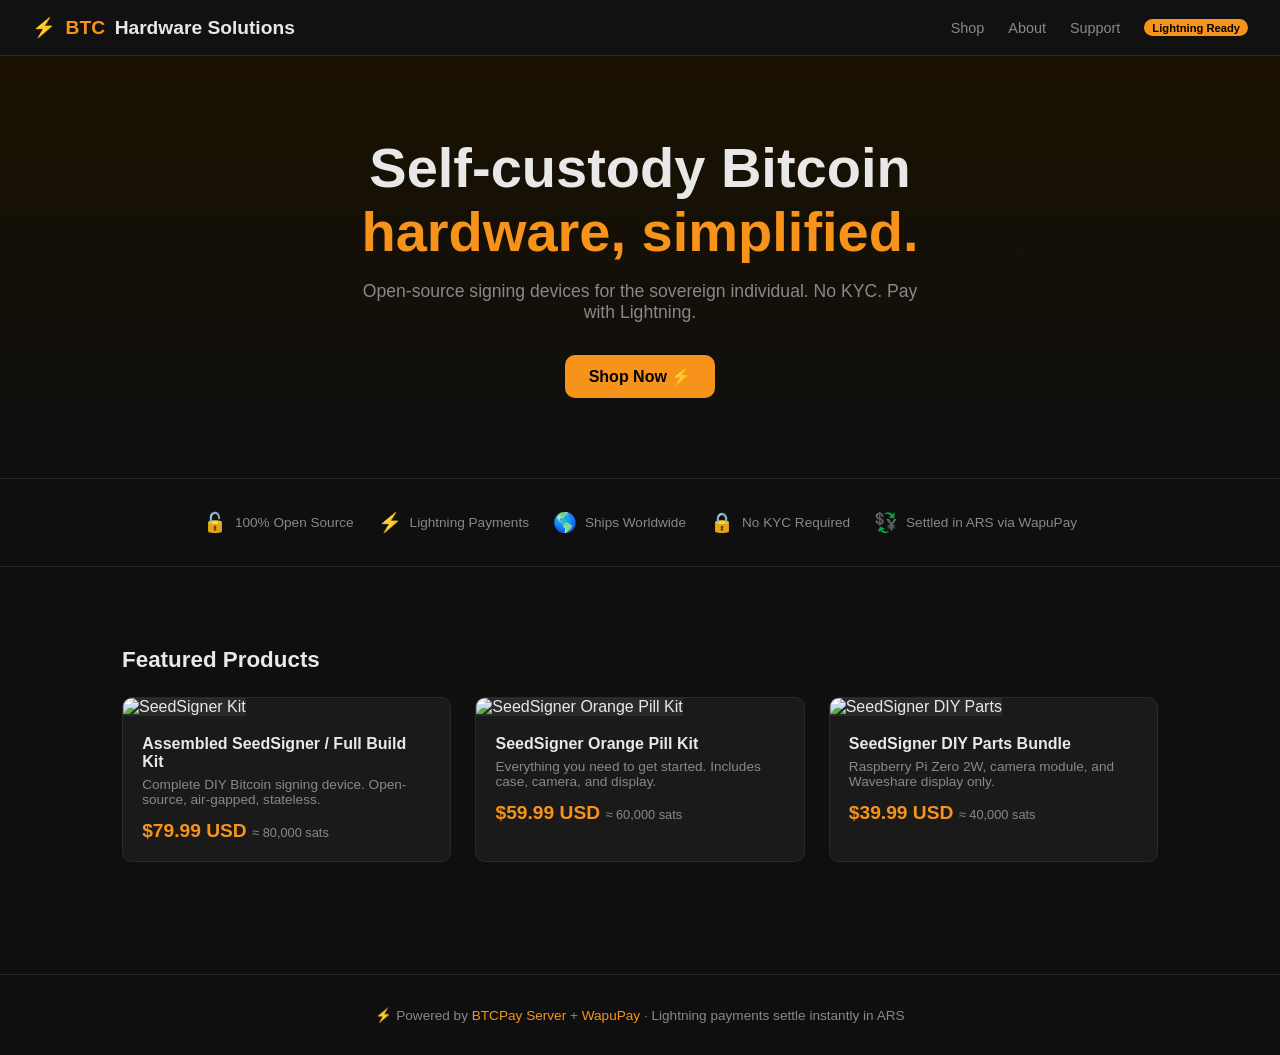
==== templates/index.html @ c47834ce "feat: add webstore UI and Lightning payment flow - Homepage, product, checkout and confirmation page" ====
<!DOCTYPE html>
<html lang="en">
<head>
  <meta charset="UTF-8" />
  <meta name="viewport" content="width=device-width, initial-scale=1.0" />
  <title>BTC Hardware Solutions</title>
  <link rel="stylesheet" href="/static/style.css" />
</head>
<body>

  <!-- Nav -->
  <nav>
    <a class="nav-logo" href="/">
      ⚡ <span>BTC</span> Hardware Solutions
    </a>
    <div class="nav-links">
      <a href="/">Shop</a>
      <a href="#">About</a>
      <a href="#">Support</a>
      <span class="badge">Lightning Ready</span>
    </div>
  </nav>

  <!-- Hero -->
  <section class="hero">
    <h1>Self-custody Bitcoin<br><span>hardware, simplified.</span></h1>
    <p>Open-source signing devices for the sovereign individual. No KYC. Pay with Lightning.</p>
    <a href="/product" class="btn btn-primary">Shop Now ⚡</a>
  </section>

  <!-- Trust badges -->
  <div class="trust-badges">
    <div class="trust-badge"><span>🔓</span> 100% Open Source</div>
    <div class="trust-badge"><span>⚡</span> Lightning Payments</div>
    <div class="trust-badge"><span>🌎</span> Ships Worldwide</div>
    <div class="trust-badge"><span>🔒</span> No KYC Required</div>
    <div class="trust-badge"><span>💱</span> Settled in ARS via WapuPay</div>
  </div>

  <!-- Products -->
  <div class="section">
    <div class="section-title">Featured Products</div>
    <div class="product-grid">

      <a href="/product" class="product-card">
        <img src="https://seedsigner.com/wp-content/uploads/2022/09/seedsigner-1.jpg"
             onerror="this.style.background='#2a2a2a';this.style.height='220px';"
             alt="SeedSigner Kit" />
        <div class="product-card-body">
          <h3>Assembled SeedSigner / Full Build Kit</h3>
          <p>Complete DIY Bitcoin signing device. Open-source, air-gapped, stateless.</p>
          <div class="price">$79.99 USD <span class="price-sats">≈ 80,000 sats</span></div>
        </div>
      </a>

      <a href="/product" class="product-card">
        <img src="https://seedsigner.com/wp-content/uploads/2022/09/seedsigner-1.jpg"
             onerror="this.style.background='#2a2a2a';this.style.height='220px';"
             alt="SeedSigner Orange Pill Kit" />
        <div class="product-card-body">
          <h3>SeedSigner Orange Pill Kit</h3>
          <p>Everything you need to get started. Includes case, camera, and display.</p>
          <div class="price">$59.99 USD <span class="price-sats">≈ 60,000 sats</span></div>
        </div>
      </a>

      <a href="/product" class="product-card">
        <img src="https://seedsigner.com/wp-content/uploads/2022/09/seedsigner-1.jpg"
             onerror="this.style.background='#2a2a2a';this.style.height='220px';"
             alt="SeedSigner DIY Parts" />
        <div class="product-card-body">
          <h3>SeedSigner DIY Parts Bundle</h3>
          <p>Raspberry Pi Zero 2W, camera module, and Waveshare display only.</p>
          <div class="price">$39.99 USD <span class="price-sats">≈ 40,000 sats</span></div>
        </div>
      </a>

    </div>
  </div>

  <!-- Footer -->
  <footer>
    <p>⚡ Powered by <span>BTCPay Server</span> + <span>WapuPay</span> · Lightning payments settle instantly in ARS</p>
  </footer>

</body>
</html>
---- static/style.css ----
/* ── Reset & base ─────────────────────────────────────────── */
*, *::before, *::after { box-sizing: border-box; margin: 0; padding: 0; }

:root {
  --orange:   #f7931a;
  --orange-d: #d4780e;
  --dark:     #0f0f0f;
  --card:     #1a1a1a;
  --border:   #2a2a2a;
  --text:     #e8e8e8;
  --muted:    #888;
  --green:    #22c55e;
  --radius:   10px;
}

body {
  font-family: 'Inter', 'Segoe UI', sans-serif;
  background: var(--dark);
  color: var(--text);
  min-height: 100vh;
}

a { color: var(--orange); text-decoration: none; }
a:hover { text-decoration: underline; }

/* ── Nav ──────────────────────────────────────────────────── */
nav {
  display: flex;
  align-items: center;
  justify-content: space-between;
  padding: 1rem 2rem;
  border-bottom: 1px solid var(--border);
  background: #111;
  position: sticky;
  top: 0;
  z-index: 100;
}

.nav-logo {
  display: flex;
  align-items: center;
  gap: 0.6rem;
  font-size: 1.2rem;
  font-weight: 700;
  color: var(--text);
  text-decoration: none;
}

.nav-logo span { color: var(--orange); }

.nav-links { display: flex; gap: 1.5rem; align-items: center; }
.nav-links a { color: var(--muted); font-size: 0.9rem; transition: color 0.2s; }
.nav-links a:hover { color: var(--text); text-decoration: none; }

.badge {
  background: var(--orange);
  color: #000;
  font-size: 0.7rem;
  font-weight: 700;
  padding: 0.15rem 0.5rem;
  border-radius: 999px;
}

/* ── Buttons ──────────────────────────────────────────────── */
.btn {
  display: inline-flex;
  align-items: center;
  gap: 0.5rem;
  padding: 0.75rem 1.5rem;
  border-radius: var(--radius);
  font-size: 1rem;
  font-weight: 600;
  cursor: pointer;
  border: none;
  transition: all 0.2s;
  text-decoration: none;
}

.btn-primary {
  background: var(--orange);
  color: #000;
}
.btn-primary:hover {
  background: var(--orange-d);
  text-decoration: none;
  color: #000;
}

.btn-outline {
  background: transparent;
  color: var(--orange);
  border: 1.5px solid var(--orange);
}
.btn-outline:hover {
  background: var(--orange);
  color: #000;
  text-decoration: none;
}

.btn-lg { padding: 1rem 2rem; font-size: 1.1rem; width: 100%; justify-content: center; }

/* ── Hero ─────────────────────────────────────────────────── */
.hero {
  text-align: center;
  padding: 5rem 2rem 3rem;
  background: linear-gradient(180deg, #1a1100 0%, var(--dark) 100%);
}

.hero h1 {
  font-size: clamp(2rem, 5vw, 3.5rem);
  font-weight: 800;
  line-height: 1.15;
  margin-bottom: 1rem;
}

.hero h1 span { color: var(--orange); }

.hero p {
  color: var(--muted);
  font-size: 1.1rem;
  max-width: 560px;
  margin: 0 auto 2rem;
}

/* ── Product grid ─────────────────────────────────────────── */
.section { padding: 3rem 2rem; max-width: 1100px; margin: 0 auto; }
.section-title { font-size: 1.4rem; font-weight: 700; margin-bottom: 1.5rem; }

.product-grid {
  display: grid;
  grid-template-columns: repeat(auto-fill, minmax(280px, 1fr));
  gap: 1.5rem;
}

.product-card {
  background: var(--card);
  border: 1px solid var(--border);
  border-radius: var(--radius);
  overflow: hidden;
  transition: border-color 0.2s, transform 0.2s;
  cursor: pointer;
  text-decoration: none;
  color: var(--text);
  display: block;
}

.product-card:hover {
  border-color: var(--orange);
  transform: translateY(-3px);
  text-decoration: none;
  color: var(--text);
}

.product-card img {
  width: 100%;
  height: 220px;
  object-fit: cover;
  background: #222;
}

.product-card-body { padding: 1.2rem; }
.product-card-body h3 { font-size: 1rem; font-weight: 600; margin-bottom: 0.4rem; }
.product-card-body p { font-size: 0.85rem; color: var(--muted); margin-bottom: 0.8rem; }

.price { font-size: 1.2rem; font-weight: 700; color: var(--orange); }
.price-sats { font-size: 0.8rem; color: var(--muted); font-weight: 400; }

/* ── Product page ─────────────────────────────────────────── */
.product-page {
  max-width: 1000px;
  margin: 2rem auto;
  padding: 0 2rem;
  display: grid;
  grid-template-columns: 1fr 1fr;
  gap: 3rem;
  align-items: start;
}

@media (max-width: 700px) {
  .product-page { grid-template-columns: 1fr; }
}

.product-image {
  border-radius: var(--radius);
  overflow: hidden;
  border: 1px solid var(--border);
}

.product-image img {
  width: 100%;
  height: 380px;
  object-fit: cover;
  background: #222;
}

.product-thumbnails {
  display: flex;
  gap: 0.5rem;
  margin-top: 0.5rem;
}

.product-thumbnails img {
  width: 70px;
  height: 70px;
  object-fit: cover;
  border-radius: 6px;
  border: 1px solid var(--border);
  cursor: pointer;
  opacity: 0.6;
  transition: opacity 0.2s;
}

.product-thumbnails img:hover { opacity: 1; }

.product-info h1 { font-size: 1.6rem; font-weight: 800; margin-bottom: 0.5rem; }

.product-price {
  font-size: 2rem;
  font-weight: 800;
  color: var(--orange);
  margin: 1rem 0 0.3rem;
}

.product-price-sats { font-size: 0.9rem; color: var(--muted); margin-bottom: 1.5rem; }

.product-description {
  color: var(--muted);
  font-size: 0.95rem;
  line-height: 1.7;
  margin-bottom: 1.5rem;
}

.product-options { margin-bottom: 1.5rem; }
.product-options label { font-size: 0.85rem; color: var(--muted); display: block; margin-bottom: 0.4rem; }

.option-buttons { display: flex; gap: 0.5rem; flex-wrap: wrap; }

.option-btn {
  padding: 0.5rem 1rem;
  border-radius: 6px;
  border: 1px solid var(--border);
  background: var(--card);
  color: var(--text);
  cursor: pointer;
  font-size: 0.9rem;
  transition: all 0.2s;
}

.option-btn.active, .option-btn:hover {
  border-color: var(--orange);
  color: var(--orange);
}

.product-meta { border-top: 1px solid var(--border); padding-top: 1rem; margin-top: 1rem; }
.product-meta p { font-size: 0.85rem; color: var(--muted); margin-bottom: 0.3rem; }
.product-meta span { color: var(--green); font-weight: 600; }

/* ── Checkout ─────────────────────────────────────────────── */
.checkout-page {
  max-width: 780px;
  margin: 2rem auto;
  padding: 0 2rem 4rem;
}

.checkout-page h1 { font-size: 1.6rem; font-weight: 800; margin-bottom: 2rem; }

.checkout-grid {
  display: grid;
  grid-template-columns: 1fr 380px;
  gap: 2rem;
  align-items: start;
}

@media (max-width: 750px) {
  .checkout-grid { grid-template-columns: 1fr; }
}

.checkout-section {
  background: var(--card);
  border: 1px solid var(--border);
  border-radius: var(--radius);
  padding: 1.5rem;
  margin-bottom: 1rem;
}

.checkout-section h2 {
  font-size: 1rem;
  font-weight: 700;
  margin-bottom: 1.2rem;
  color: var(--muted);
  text-transform: uppercase;
  letter-spacing: 0.05em;
}

.form-row { display: grid; grid-template-columns: 1fr 1fr; gap: 1rem; }
.form-group { margin-bottom: 1rem; }
.form-group label { display: block; font-size: 0.85rem; color: var(--muted); margin-bottom: 0.4rem; }

.form-group input, .form-group select {
  width: 100%;
  padding: 0.7rem 1rem;
  background: #111;
  border: 1px solid var(--border);
  border-radius: 6px;
  color: var(--text);
  font-size: 0.95rem;
  transition: border-color 0.2s;
}

.form-group input:focus, .form-group select:focus {
  outline: none;
  border-color: var(--orange);
}

/* ── Order summary ────────────────────────────────────────── */
.order-summary {
  background: var(--card);
  border: 1px solid var(--border);
  border-radius: var(--radius);
  padding: 1.5rem;
  position: sticky;
  top: 80px;
}

.order-summary h2 {
  font-size: 1rem;
  font-weight: 700;
  margin-bottom: 1.2rem;
  color: var(--muted);
  text-transform: uppercase;
  letter-spacing: 0.05em;
}

.order-item {
  display: flex;
  gap: 1rem;
  align-items: center;
  margin-bottom: 1rem;
  padding-bottom: 1rem;
  border-bottom: 1px solid var(--border);
}

.order-item img {
  width: 60px;
  height: 60px;
  object-fit: cover;
  border-radius: 6px;
  background: #222;
}

.order-item-info { flex: 1; }
.order-item-info h4 { font-size: 0.9rem; font-weight: 600; }
.order-item-info p { font-size: 0.8rem; color: var(--muted); }
.order-item-price { font-weight: 700; color: var(--orange); }

.order-totals { margin-top: 1rem; }
.order-total-row {
  display: flex;
  justify-content: space-between;
  font-size: 0.9rem;
  margin-bottom: 0.5rem;
  color: var(--muted);
}
.order-total-row.total {
  font-size: 1.1rem;
  font-weight: 700;
  color: var(--text);
  border-top: 1px solid var(--border);
  padding-top: 0.75rem;
  margin-top: 0.75rem;
}

/* ── Lightning payment modal ──────────────────────────────── */
.modal-overlay {
  display: none;
  position: fixed;
  inset: 0;
  background: rgba(0,0,0,0.85);
  z-index: 200;
  align-items: center;
  justify-content: center;
}

.modal-overlay.active { display: flex; }

.modal {
  background: var(--card);
  border: 1px solid var(--border);
  border-radius: 16px;
  padding: 2rem;
  max-width: 420px;
  width: 90%;
  text-align: center;
}

.modal h2 { font-size: 1.3rem; font-weight: 700; margin-bottom: 0.5rem; }
.modal p { color: var(--muted); font-size: 0.9rem; margin-bottom: 1.5rem; }

.lightning-icon { font-size: 3rem; margin-bottom: 1rem; }

.qr-placeholder {
  width: 200px;
  height: 200px;
  background: white;
  border-radius: 10px;
  margin: 0 auto 1rem;
  display: flex;
  align-items: center;
  justify-content: center;
  color: #000;
  font-size: 0.8rem;
  font-weight: 600;
}

.bolt11-box {
  background: #111;
  border: 1px solid var(--border);
  border-radius: 6px;
  padding: 0.75rem;
  font-size: 0.7rem;
  color: var(--muted);
  word-break: break-all;
  margin-bottom: 1rem;
  text-align: left;
}

.waiting { display: flex; align-items: center; justify-content: center; gap: 0.5rem; color: var(--muted); font-size: 0.9rem; }
.dot { width: 8px; height: 8px; background: var(--orange); border-radius: 50%; animation: pulse 1.2s infinite; }
.dot:nth-child(2) { animation-delay: 0.2s; }
.dot:nth-child(3) { animation-delay: 0.4s; }

@keyframes pulse { 0%, 100% { opacity: 0.3; } 50% { opacity: 1; } }

/* ── Confirmation ─────────────────────────────────────────── */
.confirmation-page {
  max-width: 600px;
  margin: 4rem auto;
  padding: 0 2rem;
  text-align: center;
}

.confirmation-icon { font-size: 4rem; margin-bottom: 1rem; }
.confirmation-page h1 { font-size: 2rem; font-weight: 800; margin-bottom: 0.5rem; }
.confirmation-page p { color: var(--muted); margin-bottom: 2rem; }

.confirmation-card {
  background: var(--card);
  border: 1px solid var(--border);
  border-radius: var(--radius);
  padding: 1.5rem;
  text-align: left;
  margin-bottom: 1.5rem;
}

.confirmation-row {
  display: flex;
  justify-content: space-between;
  padding: 0.6rem 0;
  border-bottom: 1px solid var(--border);
  font-size: 0.95rem;
}

.confirmation-row:last-child { border-bottom: none; }
.confirmation-row span:first-child { color: var(--muted); }
.confirmation-row span:last-child { font-weight: 600; }
.confirmation-row .ars { color: var(--green); font-size: 1.1rem; }

/* ── Footer ───────────────────────────────────────────────── */
footer {
  border-top: 1px solid var(--border);
  padding: 2rem;
  text-align: center;
  color: var(--muted);
  font-size: 0.85rem;
  margin-top: 4rem;
}

footer span { color: var(--orange); }

/* ── Breadcrumb ───────────────────────────────────────────── */
.breadcrumb {
  padding: 1rem 2rem;
  font-size: 0.85rem;
  color: var(--muted);
  max-width: 1100px;
  margin: 0 auto;
}

.breadcrumb a { color: var(--muted); }
.breadcrumb a:hover { color: var(--orange); }

/* ── Trust badges ─────────────────────────────────────────── */
.trust-badges {
  display: flex;
  gap: 1.5rem;
  flex-wrap: wrap;
  justify-content: center;
  padding: 2rem;
  border-top: 1px solid var(--border);
  border-bottom: 1px solid var(--border);
  margin: 2rem 0;
}

.trust-badge {
  display: flex;
  align-items: center;
  gap: 0.5rem;
  font-size: 0.85rem;
  color: var(--muted);
}

.trust-badge span { font-size: 1.2rem; }
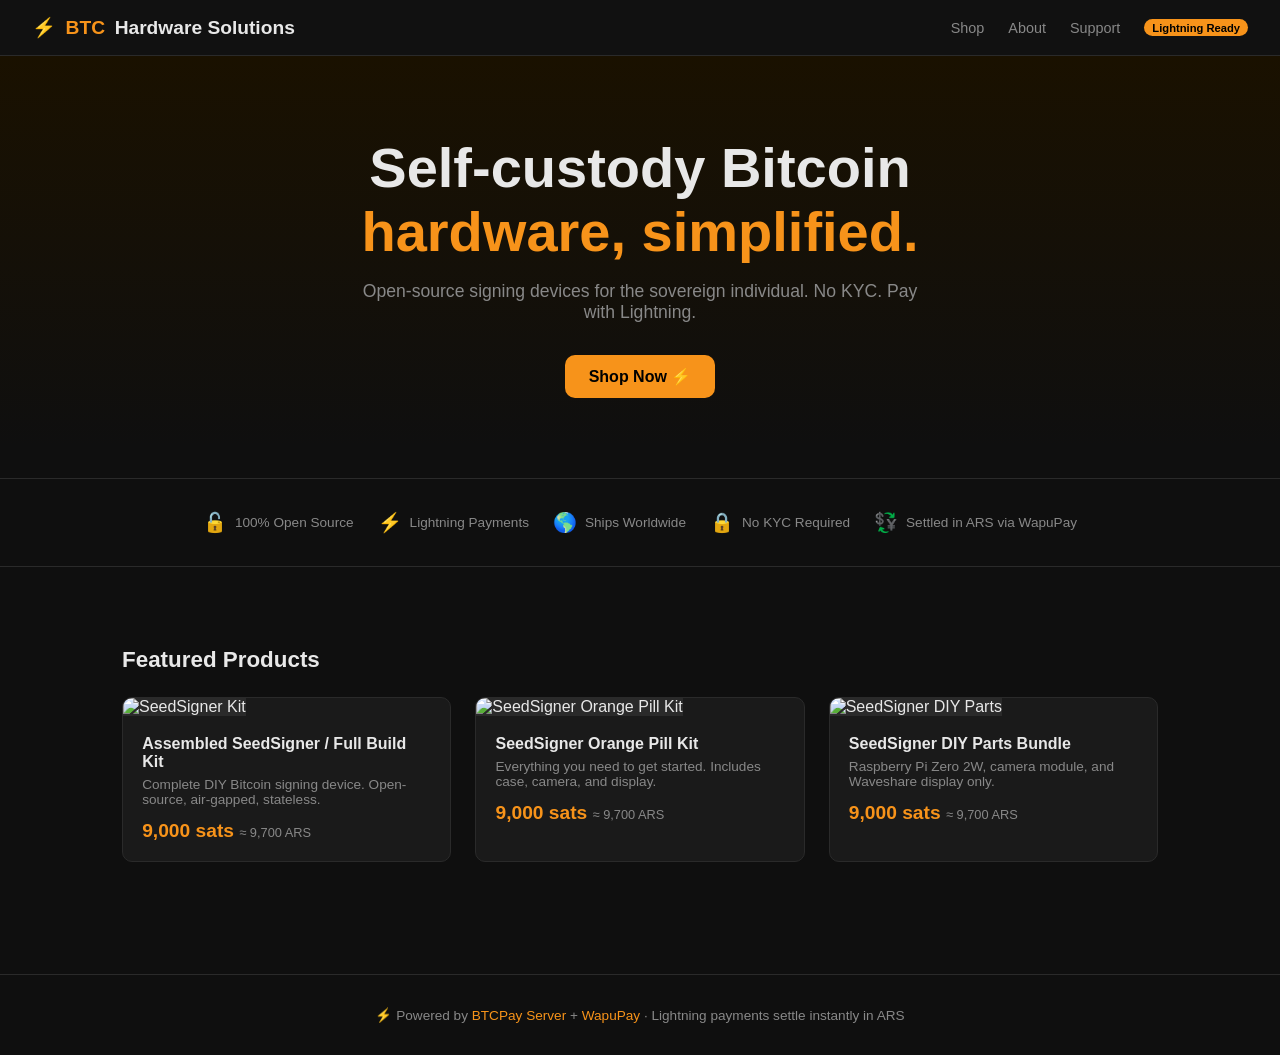
==== commit 0a7f3c88: "feat: add threshold-based split payment flow with direct LND integration - Add monthly sat threshold" ====
--- a/templates/index.html
+++ b/templates/index.html
@@ -49,7 +49,7 @@
         <div class="product-card-body">
           <h3>Assembled SeedSigner / Full Build Kit</h3>
           <p>Complete DIY Bitcoin signing device. Open-source, air-gapped, stateless.</p>
-          <div class="price">$79.99 USD <span class="price-sats">≈ 80,000 sats</span></div>
+          <div class="price">9,000 sats <span class="price-sats">≈ 9,700 ARS</span></div>
         </div>
       </a>
 
@@ -60,7 +60,7 @@
         <div class="product-card-body">
           <h3>SeedSigner Orange Pill Kit</h3>
           <p>Everything you need to get started. Includes case, camera, and display.</p>
-          <div class="price">$59.99 USD <span class="price-sats">≈ 60,000 sats</span></div>
+          <div class="price">9,000 sats <span class="price-sats">≈ 9,700 ARS</span></div>
         </div>
       </a>
 
@@ -71,7 +71,7 @@
         <div class="product-card-body">
           <h3>SeedSigner DIY Parts Bundle</h3>
           <p>Raspberry Pi Zero 2W, camera module, and Waveshare display only.</p>
-          <div class="price">$39.99 USD <span class="price-sats">≈ 40,000 sats</span></div>
+          <div class="price">9,000 sats <span class="price-sats">≈ 9,700 ARS</span></div>
         </div>
       </a>
 
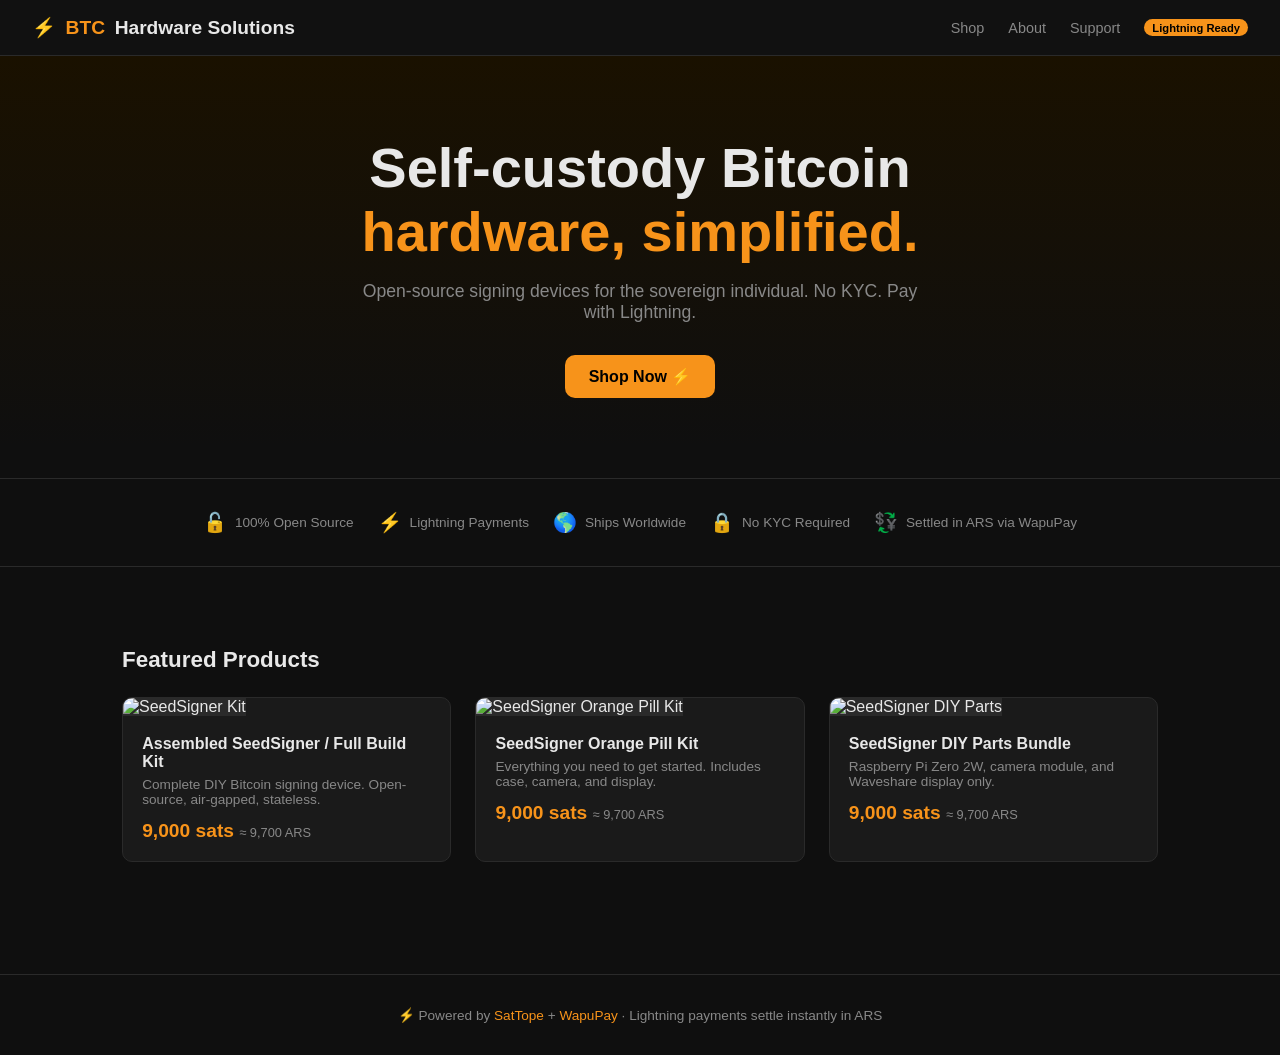
==== commit b6f0e12d: "refactor: remove BTCPay entirely, rebrand to SatTope - Delete btcpay.py — no longer part of the arch" ====
--- a/templates/index.html
+++ b/templates/index.html
@@ -80,7 +80,7 @@
 
   <!-- Footer -->
   <footer>
-    <p>⚡ Powered by <span>BTCPay Server</span> + <span>WapuPay</span> · Lightning payments settle instantly in ARS</p>
+    <p>⚡ Powered by <span>SatTope</span> + <span>WapuPay</span> · Lightning payments settle instantly in ARS</p>
   </footer>
 
 </body>
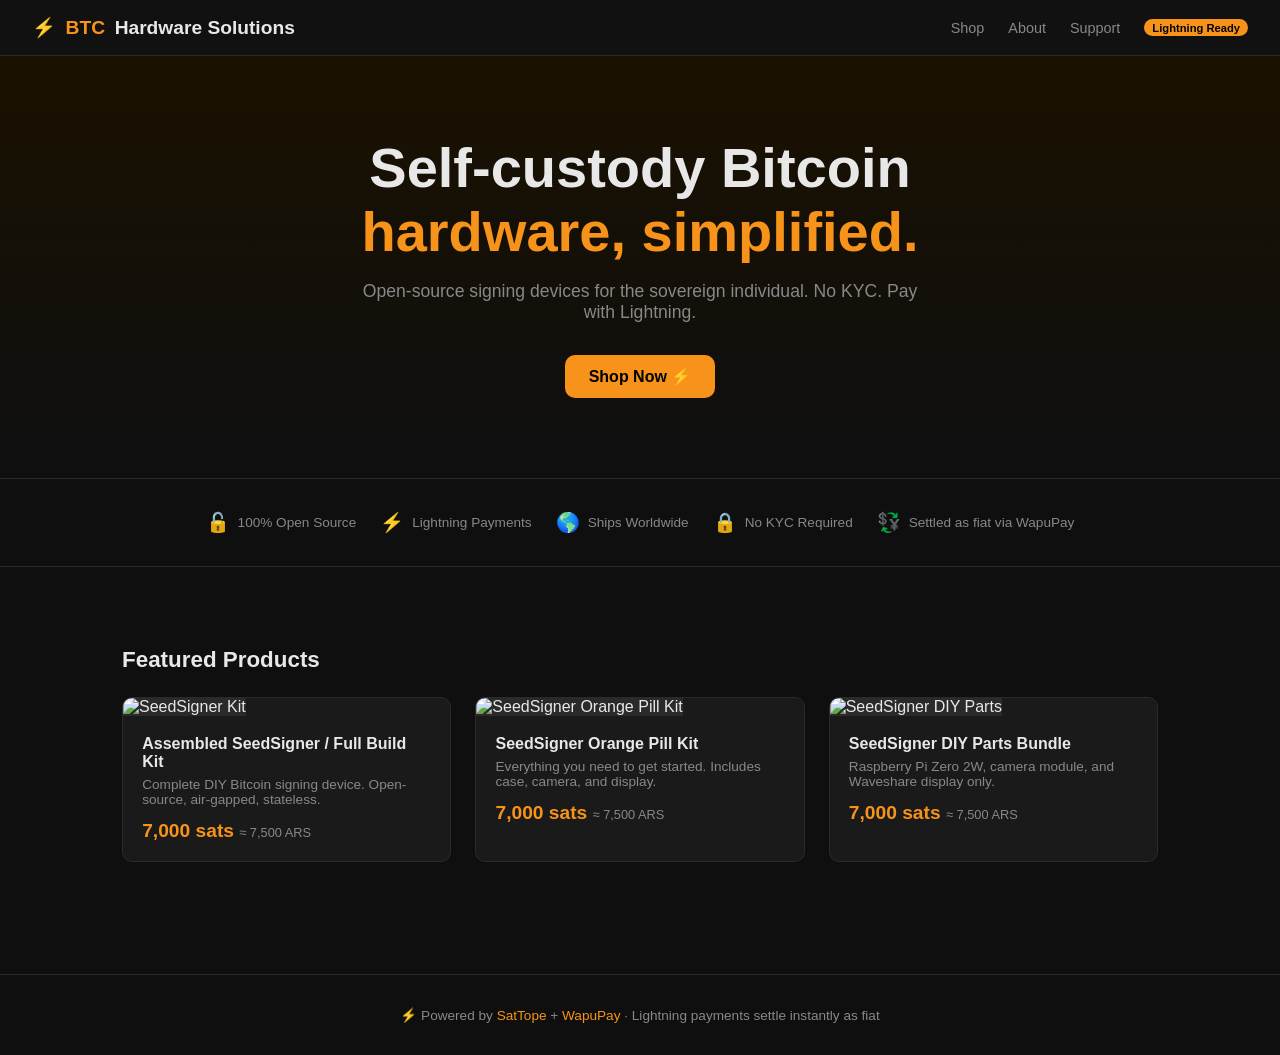
==== commit 71a83daf: "feat: add phoenixd as merchant Lightning wallet, update branding - Add phoenixd.py client — merchant" ====
--- a/templates/index.html
+++ b/templates/index.html
@@ -34,7 +34,7 @@
     <div class="trust-badge"><span>⚡</span> Lightning Payments</div>
     <div class="trust-badge"><span>🌎</span> Ships Worldwide</div>
     <div class="trust-badge"><span>🔒</span> No KYC Required</div>
-    <div class="trust-badge"><span>💱</span> Settled in ARS via WapuPay</div>
+    <div class="trust-badge"><span>💱</span> Settled as fiat via WapuPay</div>
   </div>
 
   <!-- Products -->
@@ -49,7 +49,7 @@
         <div class="product-card-body">
           <h3>Assembled SeedSigner / Full Build Kit</h3>
           <p>Complete DIY Bitcoin signing device. Open-source, air-gapped, stateless.</p>
-          <div class="price">9,000 sats <span class="price-sats">≈ 9,700 ARS</span></div>
+          <div class="price">7,000 sats <span class="price-sats">≈ 7,500 ARS</span></div>
         </div>
       </a>
 
@@ -60,7 +60,7 @@
         <div class="product-card-body">
           <h3>SeedSigner Orange Pill Kit</h3>
           <p>Everything you need to get started. Includes case, camera, and display.</p>
-          <div class="price">9,000 sats <span class="price-sats">≈ 9,700 ARS</span></div>
+          <div class="price">7,000 sats <span class="price-sats">≈ 7,500 ARS</span></div>
         </div>
       </a>
 
@@ -71,7 +71,7 @@
         <div class="product-card-body">
           <h3>SeedSigner DIY Parts Bundle</h3>
           <p>Raspberry Pi Zero 2W, camera module, and Waveshare display only.</p>
-          <div class="price">9,000 sats <span class="price-sats">≈ 9,700 ARS</span></div>
+          <div class="price">7,000 sats <span class="price-sats">≈ 7,500 ARS</span></div>
         </div>
       </a>
 
@@ -80,7 +80,7 @@
 
   <!-- Footer -->
   <footer>
-    <p>⚡ Powered by <span>SatTope</span> + <span>WapuPay</span> · Lightning payments settle instantly in ARS</p>
+    <p>⚡ Powered by <span>SatTope</span> + <span>WapuPay</span> · Lightning payments settle instantly as fiat</p>
   </footer>
 
 </body>
